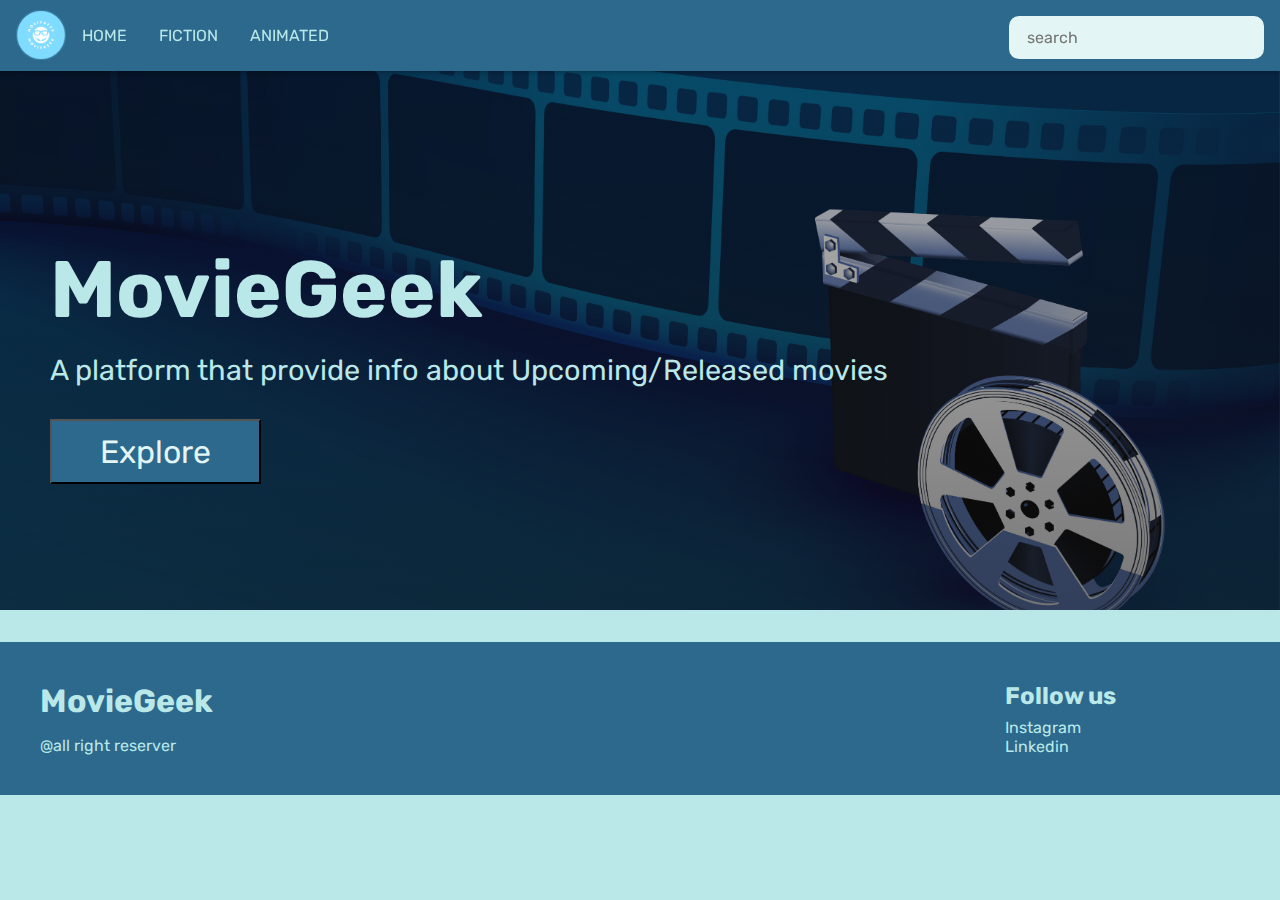
==== index.html @ d49d3978 "first commit" ====
<!DOCTYPE html>
<html lang="en">
<head>
    <meta charset="UTF-8">
    
    <meta name="viewport" content="width=device-width, initial-scale=1.0">
    <link rel="stylesheet" href="style.css">
    <title>MovieGeek</title>
</head>
<body>

    <header>




    <nav class="navbar">
        <ul>
            <img src="logo.png" width="50" height='50'>
            <li><a href="index.html">HOME</a></li>
            <li><a href="horror.html">FICTION</a></li>
            <li><a href="kidmovie.html">ANIMATED</a></li>
        </ul>
    </nav>
    <form id="form"><input type="text" placeholder="search" id="search" class="search"></form>

</header>

<!-- header section ends -->

<!-- home section starts   -->

<section class="home">

    <div class="content">
        <h1>MovieGeek</h1>
        <p>A platform that provide info about Upcoming/Released movies</p>
        <a href="horror.html"><button class="btn">Explore</button></a>
    </div>


</section>


    <main id="main">
        <div class='movie'>
            
        </div>
    </main>
    <footer>
        <div>
            <h1>
                MovieGeek
            </h1>
            <p>
                @all right reserver
            </p>
        </div>
        <div>
            <h2>
                Follow us
            </h5>
            <div>
                <a href="https://www.instagram.com/_mr.chanakya._/">Instagram</a>
                <a href="https://www.linkedin.com/in/chanakya-sarma/">Linkedin</a>
            </div>
        </div>
      </footer>
    <script src="script.js"></script>
</body>
</html>
---- style.css ----
@import url('https://fonts.googleapis.com/css2?family=Rubik:ital,wght@0,300;1,400&display=swap');

*{
    box-sizing: border-box;
    font-family: 'Rubik', sans-serif;
    margin: 0;
    padding: 0;
}
:root{
    --primary-color:#bae8e8;
    --secondary-color:#2c698d;
    --third-color:#e3f6f5;
}
body{
    background-color: var(--primary-color);
    font-family: 'Rubik',sans-serif;
    margin: 0;
    padding-top: 70px; 
    
}
section{
    padding:50px;
    padding-top: 6rem;
}

.btn{
    font-size: 2rem;
    padding:.7rem 3rem;
    background:var(--secondary-color);
    color:var(--third-color);
    margin-top: 1rem;
    cursor: pointer;
}

.btn:hover{
    background:#272643;
}

header{
    position: fixed;
    top:0; left: 0;
    z-index: 1000;
    background:var(--secondary-color);
    box-shadow: 0 .1rem .3rem rgba(0,0,0,.3);
    width:100%;
    display: flex;
    flex-direction: row;
    justify-content: space-between;
}

header .heading{
    font-size: 3rem;
    color:#666;
    padding:1rem;
    text-align: center;
}

header #menu{
    font-size: 3rem;
    color:#666;
    cursor: pointer;
    margin:1rem;
    display: none;
}
header .navbar{
    display: flex;
    flex-direction: row;
    align-items: center;
    width: 100%;
    height: 70px;
}
header .navbar ul{
    display: flex;
    align-items: center;
    justify-content: center;
    list-style: none;
    background:var(--orange);
    margin:1rem ;}

header .navbar li{
    margin:1rem 0;
    padding: 1rem;
    
}

header .navbar ul li a{
    font-size: 1rem;
    color:var(--primary-color);
    text-decoration: none;
}

header .navbar ul li a:hover{
    color:#272643;
}
 header input{
    margin: 1rem;
    height: 60%;
 }

.home{
    min-height: 60vh;
    display: flex;
    align-items: center;
    justify-content: space-around;
    background: 
    /* top, transparent red */ 
    linear-gradient(
      rgba(21, 21, 21, 0.300), 
      rgba(21, 21, 21, 0.577)
    ),
    /* bottom, image */
    url(bg.jpg);
    background-size: cover;
    background-position: center;
    flex-wrap: wrap;
}



.home .content{
    flex:1 1 40rem;
}

.content h1{
    font-size: 5rem;
    color:var(--primary-color);
}

.home .content p{
    font-size: 1.8rem;
    color:var(--primary-color);
    padding:1rem 0;
}

.search{
    background-color:var(--third-color);
    border: 2px solid var(--third-color);
    padding: 0.5rem 1rem;
    border-radius: 10px;
    font-size: 1rem;
    color:var(--secondary-color);
    font-family: inherit;

}

.search:focus{
    outline: 0;
    background-color: var(--third-color);
}
.search:placeholder{
    color: var(--secondary-color);
}
main{
    display: flex;
    flex-direction: row;
    flex-wrap: wrap;
    justify-content: center;
    width:fit-content(200em);
}

.movie{
    width: 300px;
    margin: 1rem;
    border-radius: 10px;
    box-shadow: 0.2px 4px 5px rgba(0,0,0,0.1);
    background-color: var(--secondary-color);
    position: relative;
    overflow: hidden;
}
.movie img{
    width: 100%;
}
.movie-info{
    color:var(--primary-color);
    display: flex;
    align-items: center;
    justify-content: space-between;
    padding: 0.5rem 1rem;
    letter-spacing: 0.5px;
    height: 65px;

}

.movie-info h3{
    margin-top: 0;
}
.movie-info span{
    background-color:#272643;
    padding: 0.25rem 0.5rem;
    border-radius: 10px;
    font-weight: bold;
}

.movie-info span.green{
    color: lightgreen;
}
.movie-info span.orange{
    color: orange
}
.movie-info span.red{
    color: red;
}

.overview{
    position: absolute;
    left: 0;
    right: 0;
    bottom: 0;
    background-color:#272643;
    padding: 1rem;
    max-height: 100%;
    transform: translateY(101%);
    transition: transform 0.3s ease-in;
}
.overview h3{
    color: var(--primary-color);
}
.overview a{
    color: var(--primary-color);
}

.movie:hover .overview{ 
    transform: translateY(0);
}
footer{
    background-color:var(--secondary-color);
    height: 120px 170px;
    width: 100%;
    color: var(--primary-color);
    display: grid;
    grid-template-columns: 4fr 1fr;
    padding: 2rem;

}
footer div{
        display: flex;
        flex-direction: column;
        justify-content: flex-start;}
footer h1{
            font: 700 2rem ;
            color: var(--primary-color);
            margin: 0.5rem;

        }
footer p{
            font: 500 1.2rem;
            margin: 0.5rem;
        }
footer h2{
            font: 300 2rem;
            color:var(--primary-color);
            margin: 0.5rem 0;
            text-align: left;

        }
footer a{
            display: flex;
            flex-direction: column;
            align-items: flex-start;
            color:var(--primary-color);
            text-decoration: none;}
footer a:hover{
                display: flex;
                flex-direction: column;
                align-items: flex-start;
                color:#272643;
                text-decoration: none;}
    

 


@media (max-width:768px){

    html{
        font-size: 55%;
    }

    .home .content{
        text-align: left;
    }

    .home  h1{
        font-size: 3rem;
    }
}

@media (max-width:500px){
    body{

        padding-top: 64px; 
        
    }

    header form{
        padding: 1rem;
        display: flex;
        flex-direction: row;
        justify-content: space-between;
        background-color: var(--secondary-color);
    
    }
    header .navbar{
        position: relative;
        font-size:1rem;
        height:30%;
        width: 70%;
    }

    header .navbar ul{
        height:100%;
        width:100%;
        display:flex;
        flex-direction: row;
        margin:1rem ;
    }

    header .navbar li{
        text-align: center;
        width:100%;
        margin:1rem 0;
    }

    header .navbar a{
        font-size: 1rem;
        color:var(--third-color);
    }

    header .navbar a:hover{
        color:var(--orange);
    }
    header input{
        display: flex;
        justify-content: flex-end;
    }

    
    header .navbar.nav-toggle{
        right:1px;
    }

    section{
        padding-top: 2rem;
    }

}
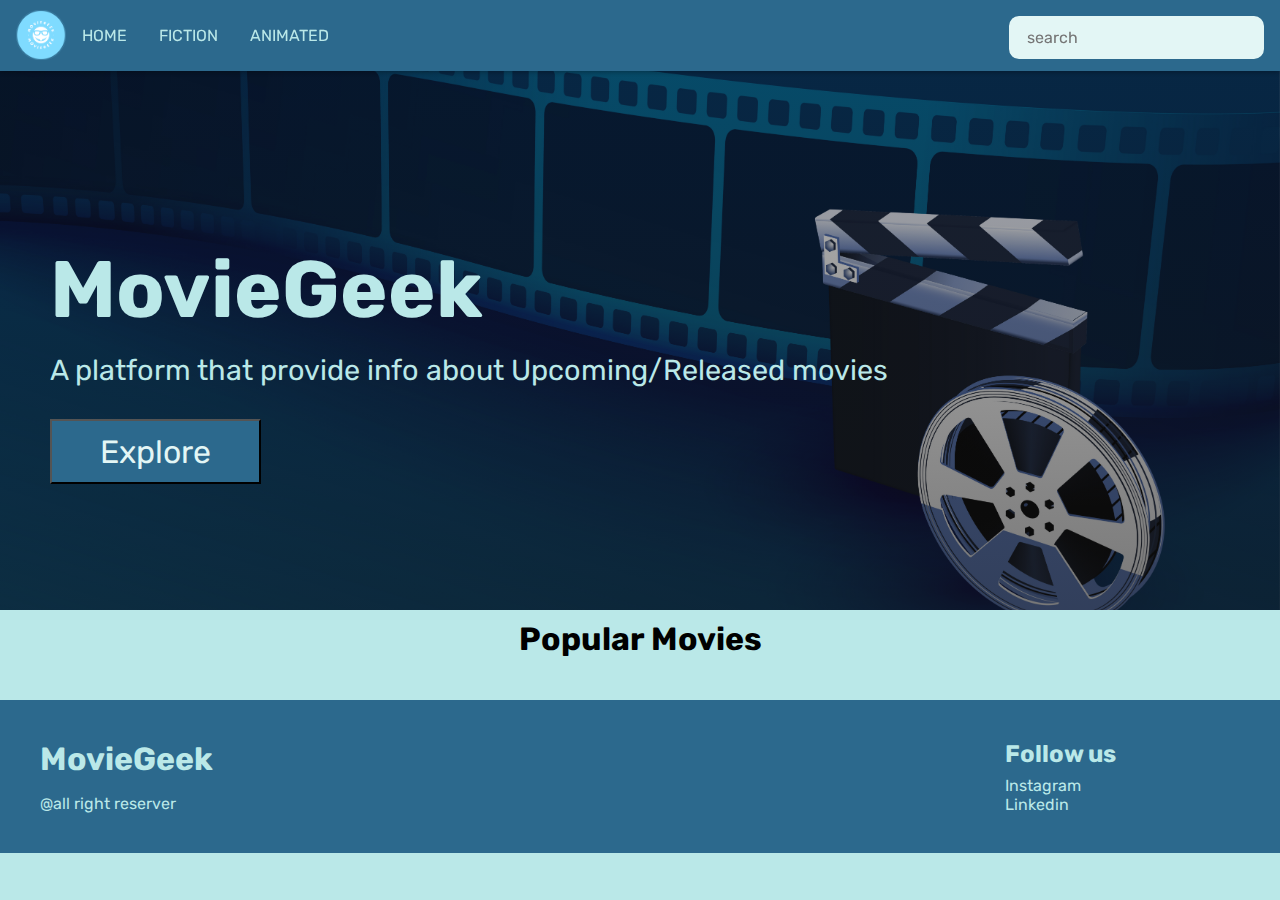
==== commit fe4a81b8: "2nd commit" ====
--- a/index.html
+++ b/index.html
@@ -41,8 +41,11 @@
 
 </section>
 
+<div class="center" style="text-align: center; padding: 10px;">
+    <h1>Popular Movies</h1>
+  </div>
+    <main id="main">
 
-    <main id="main">
         <div class='movie'>
             
         </div>
--- a/style.css
+++ b/style.css
@@ -265,11 +265,6 @@
                 align-items: flex-start;
                 color:#272643;
                 text-decoration: none;}
-    
-
- 
-
-
 @media (max-width:768px){
 
     html{
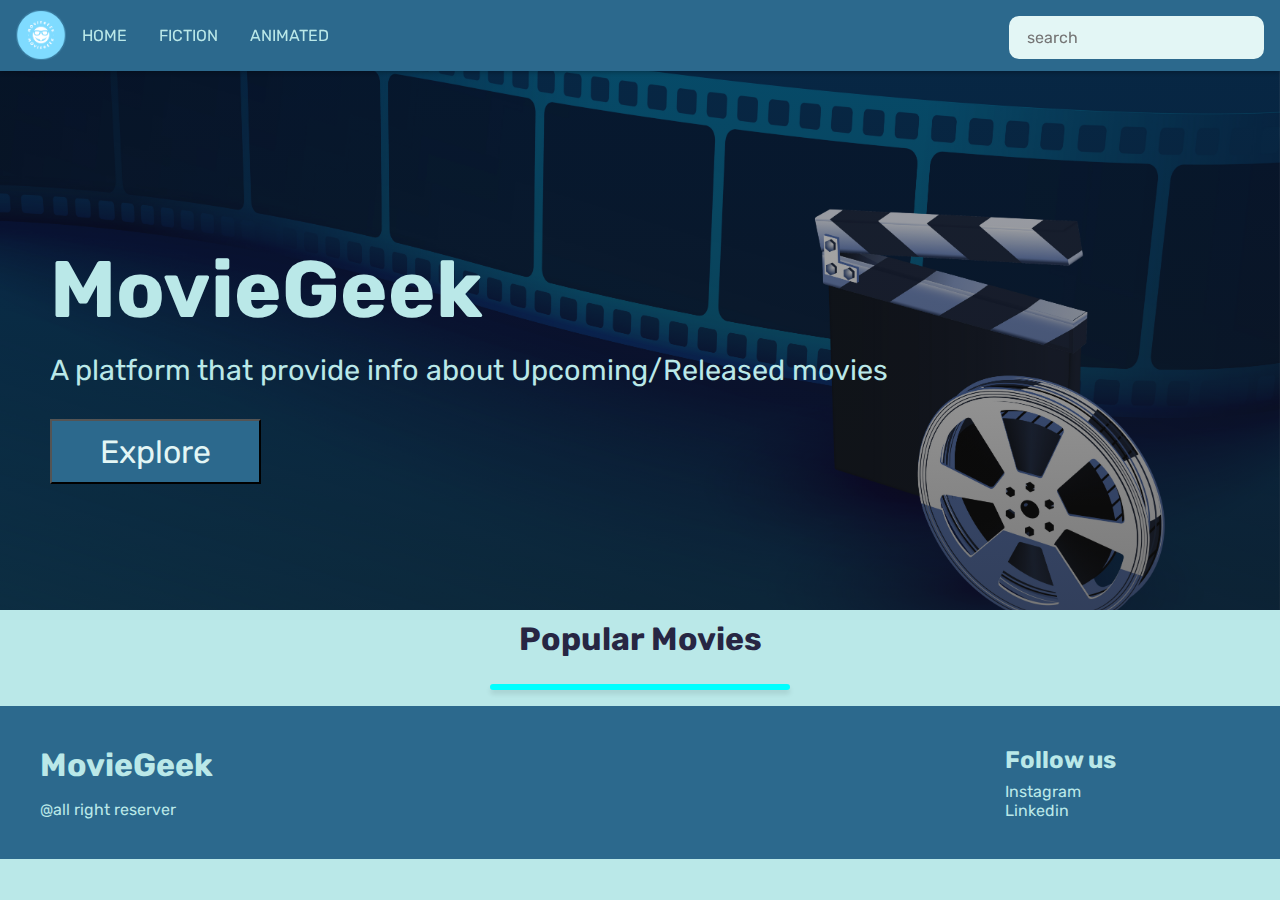
==== commit 28c79692: "2nd commit" ====
--- a/index.html
+++ b/index.html
@@ -41,7 +41,7 @@
 
 </section>
 
-<div class="center" style="text-align: center; padding: 10px;">
+<div class="center" style="text-align: center; padding: 10px; color:#272643;">
     <h1>Popular Movies</h1>
   </div>
     <main id="main">
--- a/style.css
+++ b/style.css
@@ -166,6 +166,8 @@
     background-color: var(--secondary-color);
     position: relative;
     overflow: hidden;
+    border-style: solid;
+    border-color: aqua;
 }
 .movie img{
     width: 100%;
